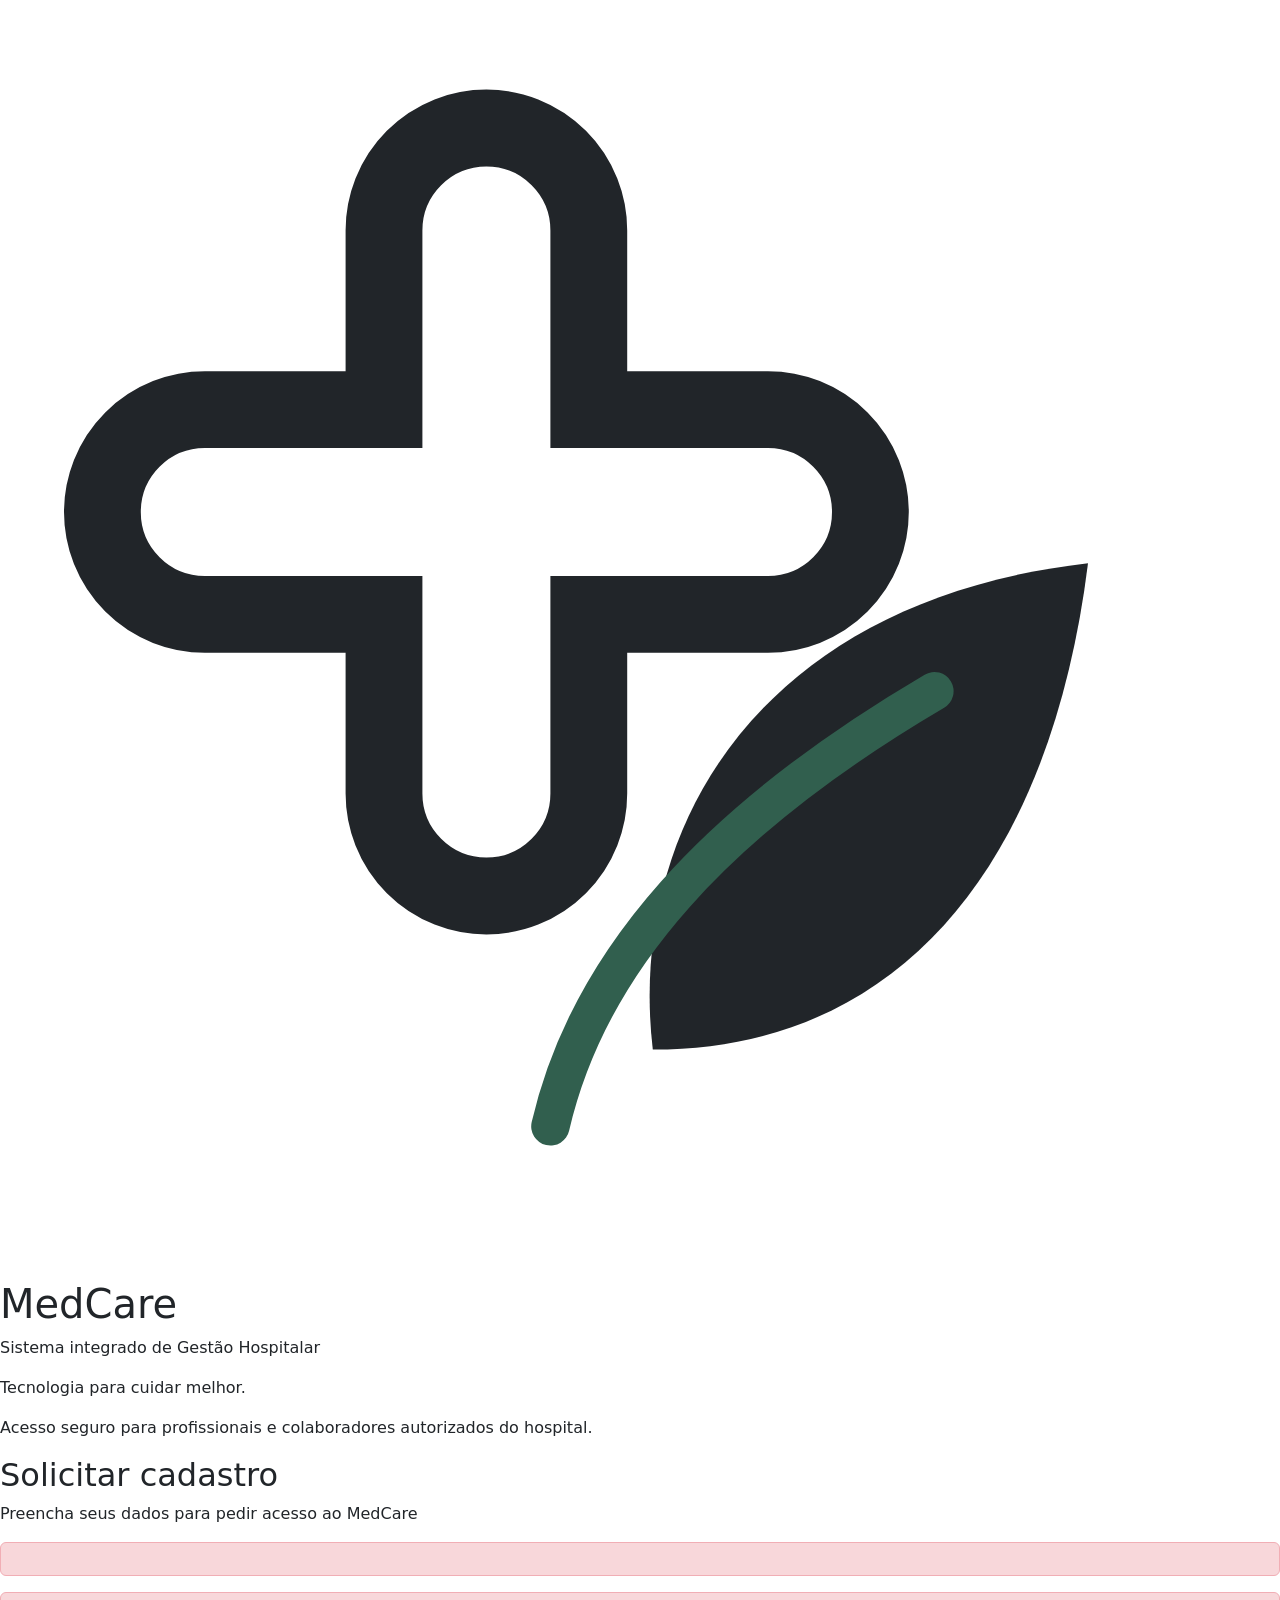
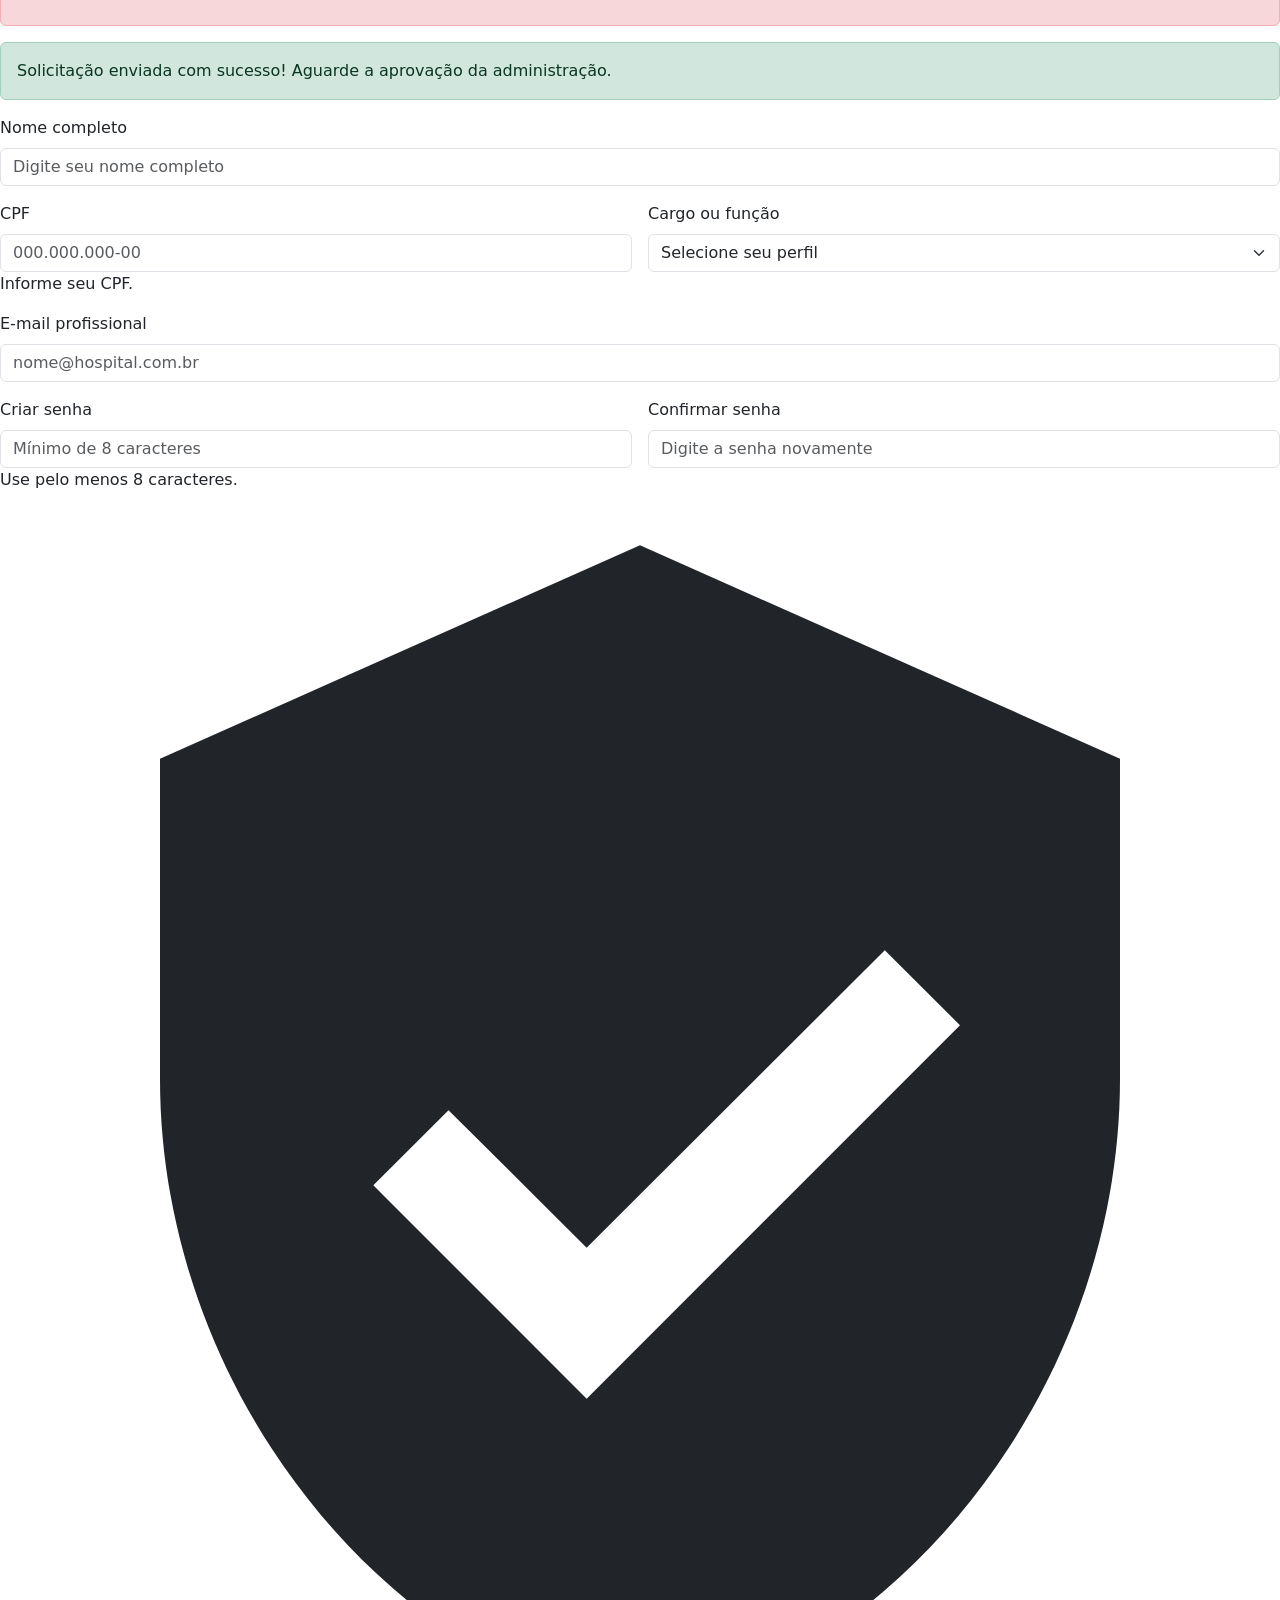
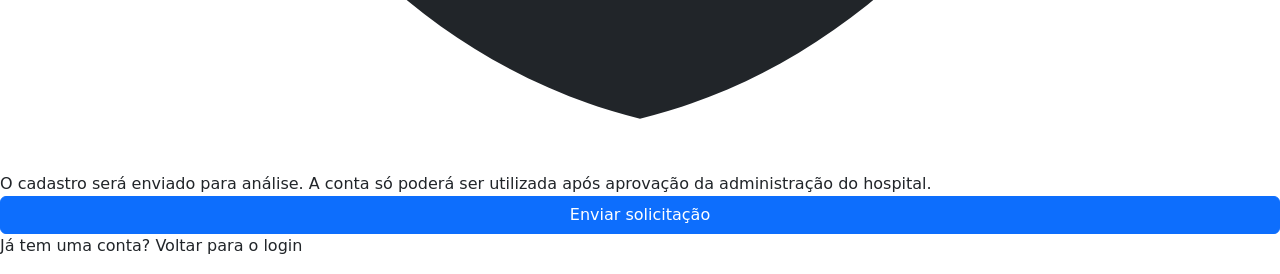
==== src/main/resources/templates/index.html @ e06dee08 "Primeiro commit - Projeto MedCare" ====
<!doctype html>
<html lang="pt-BR" xmlns:th="http://www.thymeleaf.org">

<head>
    <meta charset="utf-8">
    <meta name="viewport" content="width=device-width, initial-scale=1">
    <meta name="theme-color" content="#315f4e">

    <title>Solicitar cadastro | MedCare</title>

    <link href="https://cdn.jsdelivr.net/npm/bootstrap@5.3.3/dist/css/bootstrap.min.css"
          rel="stylesheet">

    <link rel="preconnect" href="https://fonts.googleapis.com">
    <link rel="preconnect" href="https://fonts.gstatic.com" crossorigin>

    <link href="https://fonts.googleapis.com/css2?family=DM+Sans:wght@400;500;600;700&display=swap"
          rel="stylesheet">

    <link rel="stylesheet" th:href="@{/css/cadastro.css}">
</head>

<body>

<main class="signup-shell">

    <!-- PAINEL DA MARCA -->
    <section class="brand-panel" aria-label="MedCare">

        <div class="brand-content">

            <svg class="brand-mark" viewBox="0 0 100 100"
                 fill="none" aria-hidden="true">

                <path
                        d="M38 10a8 8 0 0 1 8 8v14h14a8 8 0 0 1 0 16H46v14a8 8 0 0 1-16 0V48H16a8 8 0 0 1 0-16h14V18a8 8 0 0 1 8-8Z"
                        stroke="currentColor" stroke-width="6"/>

                <path
                        d="M51 82c-2-17 8-35 34-38-3 24-15 38-34 38Z"
                        fill="currentColor"/>

                <path
                        d="M43 88c3-13 13-24 30-34"
                        stroke="#315f4e" stroke-width="3"
                        stroke-linecap="round"/>

            </svg>

            <h1 class="brand-name">Med<span>Care</span></h1>

            <p class="brand-tagline">
                Sistema integrado de Gestão Hospitalar
            </p>

            <div class="brand-divider"></div>

            <p class="brand-motto">
                Tecnologia para cuidar melhor.
            </p>

            <p class="brand-caption">
                Acesso seguro para profissionais e colaboradores
                autorizados do hospital.
            </p>

        </div>

    </section>

    <!-- FORMULÁRIO -->
    <section class="form-panel" aria-label="Solicitação de cadastro">

        <div class="signup-card">

            <h2 class="card-heading">Solicitar cadastro</h2>

            <p class="card-subheading">
                Preencha seus dados para pedir acesso ao MedCare
            </p>

            <!-- MENSAGENS -->
            <div class="alert alert-danger result-message"
                 role="alert"
                 th:if="${erro}"
                 th:text="${erro}">
            </div>

            <div class="alert alert-danger result-message"
                 role="alert"
                 th:if="${#fields.hasErrors('usuario.*')}"
                 th:text="'Verifique os dados informados e tente novamente.'">
            </div>

            <div class="alert alert-success result-message"
                 role="alert"
                 th:if="${param.cadastroSucesso}">
                Solicitação enviada com sucesso! Aguarde a aprovação da administração.
            </div>

            <!-- FORMULÁRIO -->
            <form th:action="@{/cadastro}"
                  th:object="${usuario}"
                  method="post"
                  id="signupForm">

                <div class="row g-3">

                    <!-- NOME -->
                    <div class="col-12">

                        <label class="form-label" for="nome">
                            Nome completo
                        </label>

                        <input class="form-control"
                               id="nome"
                               type="text"
                               th:field="*{nome}"
                               placeholder="Digite seu nome completo"
                               autocomplete="name"
                               maxlength="120"
                               required>

                        <div class="text-danger small"
                             th:errors="*{nome}">
                        </div>

                    </div>

                    <!-- CPF -->
                    <div class="col-md-6">

                        <label class="form-label" for="cpf">
                            CPF
                        </label>

                        <input class="form-control"
                               id="cpf"
                               type="text"
                               th:field="*{cpf}"
                               inputmode="numeric"
                               placeholder="000.000.000-00"
                               maxlength="14"
                               autocomplete="off"
                               required>

                        <div class="field-hint">
                            Informe seu CPF.
                        </div>

                        <div class="text-danger small"
                             th:errors="*{cpf}">
                        </div>

                    </div>

                    <!-- CARGO -->
                    <div class="col-md-6">

                        <label class="form-label" for="cargo">
                            Cargo ou função
                        </label>

                        <select class="form-select"
                                id="cargo"
                                th:field="*{cargo}"
                                required>

                            <option value="">
                                Selecione seu perfil
                            </option>

                            <option value="Recepcionista">Recepcionista</option>
                            <option value="Medico">Médico</option>
                            <option value="Enfermeira">Enfermeira</option>
                            <option value="Radiologista">Radiologista</option>
                            <option value="Outro profissional">Outro profissional</option>

                        </select>

                        <div class="text-danger small"
                             th:errors="*{cargo}">
                        </div>

                    </div>

                    <!-- E-MAIL -->
                    <div class="col-12">

                        <label class="form-label" for="email">
                            E-mail profissional
                        </label>

                        <input class="form-control"
                               id="email"
                               type="email"
                               th:field="*{email}"
                               placeholder="nome@hospital.com.br"
                               autocomplete="email"
                               maxlength="160"
                               required>

                        <div class="text-danger small"
                             th:errors="*{email}">
                        </div>

                    </div>

                    <!-- SENHA -->
                    <div class="col-md-6">

                        <label class="form-label" for="senha">
                            Criar senha
                        </label>

                        <input class="form-control"
                               id="senha"
                               type="password"
                               th:field="*{senha}"
                               placeholder="Mínimo de 8 caracteres"
                               autocomplete="new-password"
                               minlength="8"
                               required>

                        <div class="field-hint">
                            Use pelo menos 8 caracteres.
                        </div>

                        <div class="text-danger small"
                             th:errors="*{senha}">
                        </div>

                    </div>

                    <!-- CONFIRMAR SENHA -->
                    <div class="col-md-6">

                        <label class="form-label" for="confirmarSenha">
                            Confirmar senha
                        </label>

                        <input class="form-control"
                               id="confirmarSenha"
                               name="confirmarSenha"
                               type="password"
                               placeholder="Digite a senha novamente"
                               autocomplete="new-password"
                               minlength="8"
                               required>

                        <div class="text-danger small"
                             th:if="${erroSenha}"
                             th:text="${erroSenha}">
                        </div>

                    </div>

                </div>

                <!-- AVISO DE SEGURANÇA -->
                <div class="access-notice">

                    <svg viewBox="0 0 24 24"
                         fill="currentColor"
                         aria-hidden="true">

                        <path
                                d="M12 1 3 5v6c0 5.55 3.84 10.74 9 12 5.16-1.26 9-6.45 9-12V5l-9-4Zm-1 16-4-4 1.41-1.41L11 14.17l5.59-5.58L18 10l-7 7Z"/>

                    </svg>

                    <span>
                        O cadastro será enviado para análise.
                        A conta só poderá ser utilizada após aprovação
                        da administração do hospital.
                    </span>

                </div>

                <!-- BOTÃO -->
                <button class="btn btn-primary btn-submit w-100"
                        type="submit"
                        id="submitButton">

                    Enviar solicitação

                </button>

            </form>

            <p class="login-prompt">
                Já tem uma conta?
                <a th:href="@{/login}">Voltar para o login</a>
            </p>

        </div>

    </section>

</main>

<!-- VALIDAÇÕES -->
<script>

    const cpfInput = document.getElementById('cpf');
    const form = document.getElementById('signupForm');

    // Máscara de CPF
    cpfInput.addEventListener('input', () => {

        const digits = cpfInput.value
            .replace(/\D/g, '')
            .slice(0, 11);

        cpfInput.value = digits
            .replace(/(\d{3})(\d)/, '$1.$2')
            .replace(/(\d{3})(\d)/, '$1.$2')
            .replace(/(\d{3})(\d{1,2})$/, '$1-$2');

    });

    // Validação matemática do CPF
    function validarCPF(cpf) {

        cpf = cpf.replace(/\D/g, '');

        if (cpf.length !== 11 || /^(\d)\1{10}$/.test(cpf)) {
            return false;
        }

        let soma = 0;

        for (let i = 0; i < 9; i++) {
            soma += Number(cpf.charAt(i)) * (10 - i);
        }

        let resto = (soma * 10) % 11;

        if (resto === 10) resto = 0;

        if (resto !== Number(cpf.charAt(9))) {
            return false;
        }

        soma = 0;

        for (let i = 0; i < 10; i++) {
            soma += Number(cpf.charAt(i)) * (11 - i);
        }

        resto = (soma * 10) % 11;

        if (resto === 10) resto = 0;

        return resto === Number(cpf.charAt(10));
    }

    // Confirmação e validação antes do envio
    form.addEventListener('submit', (event) => {

        const password = document.getElementById('senha');
        const confirm = document.getElementById('confirmarSenha');

        cpfInput.setCustomValidity('');

        if (!validarCPF(cpfInput.value)) {

            event.preventDefault();

            cpfInput.setCustomValidity('Informe um CPF válido.');
            cpfInput.reportValidity();

            return;
        }

        if (password.value !== confirm.value) {

            event.preventDefault();

            confirm.setCustomValidity('As senhas não conferem.');
            confirm.reportValidity();

            return;
        }

        // Envia o CPF somente com números
        cpfInput.value = cpfInput.value.replace(/\D/g, '');

    });

    // Limpa os erros ao editar os campos
    cpfInput.addEventListener('input', () => {
        cpfInput.setCustomValidity('');
    });

    document.getElementById('confirmarSenha')
        .addEventListener('input', (event) => {

            event.currentTarget.setCustomValidity('');

        });

</script>

</body>
</html>
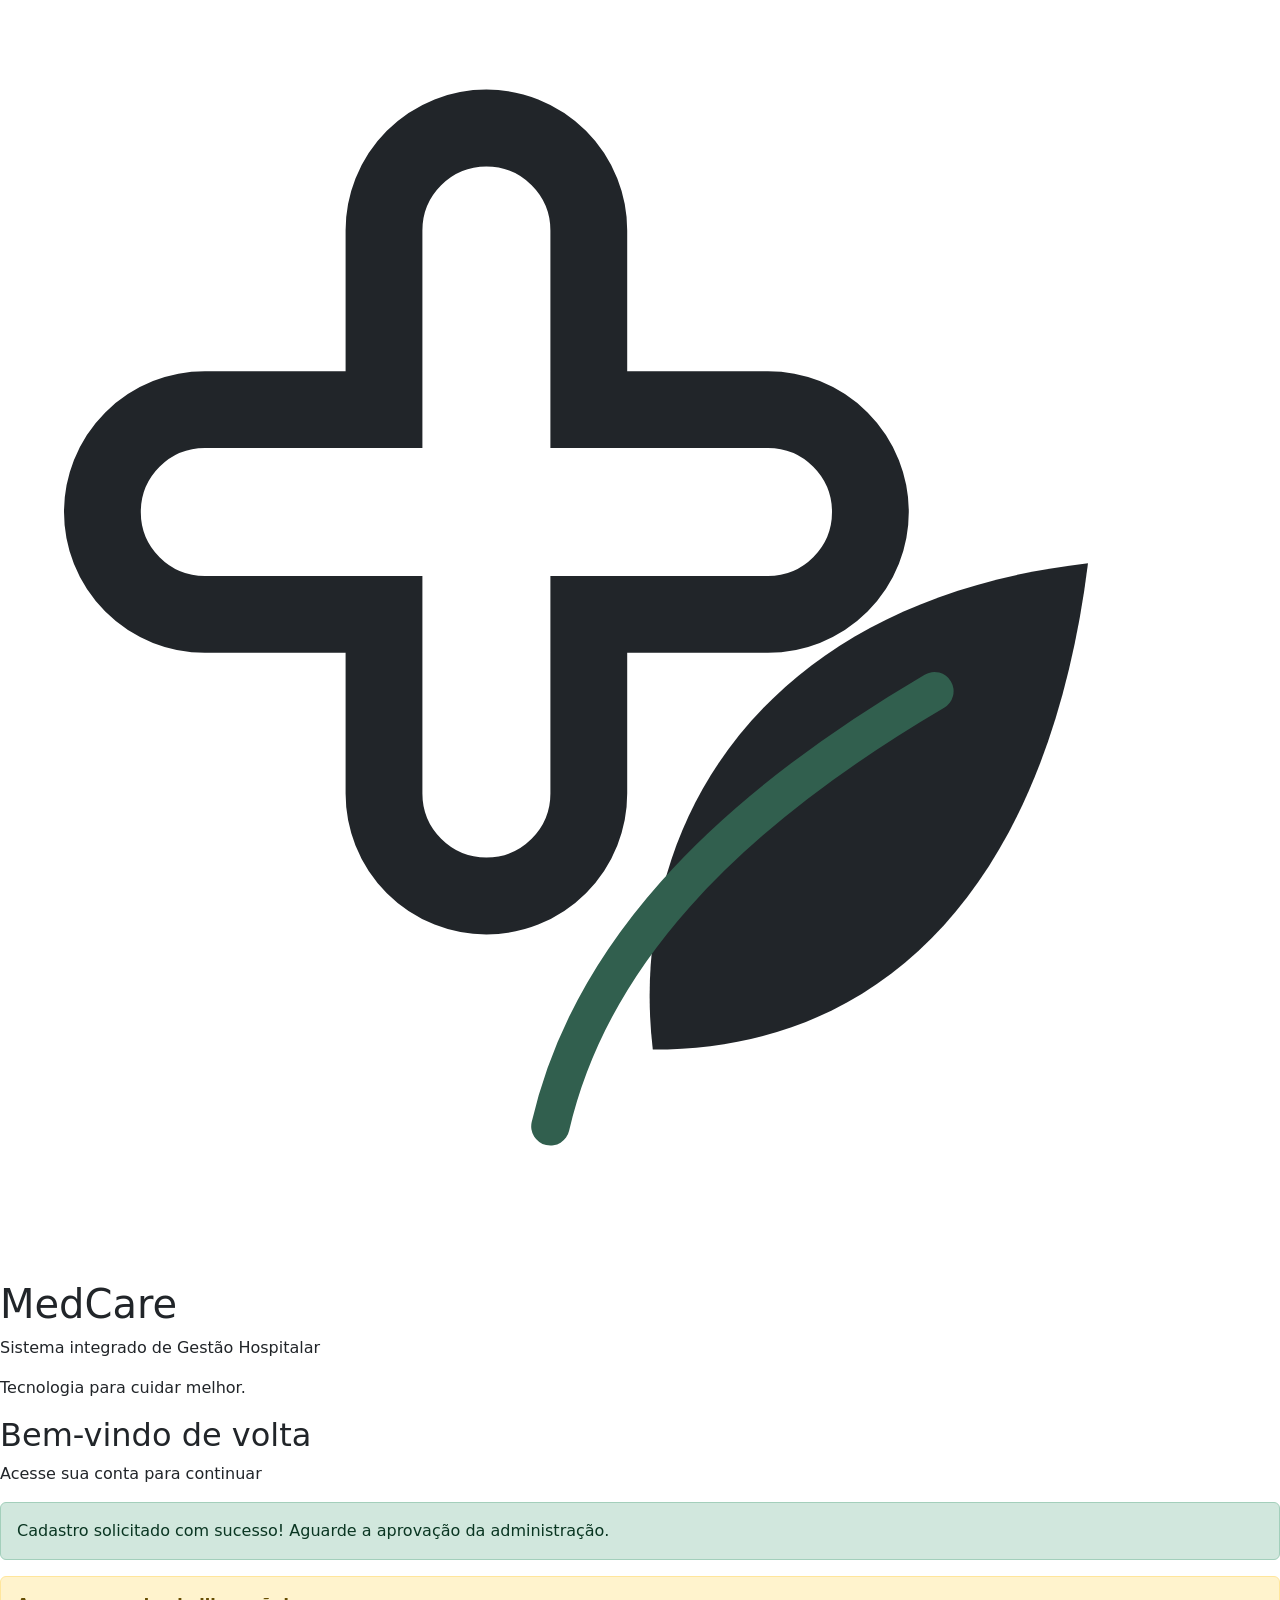
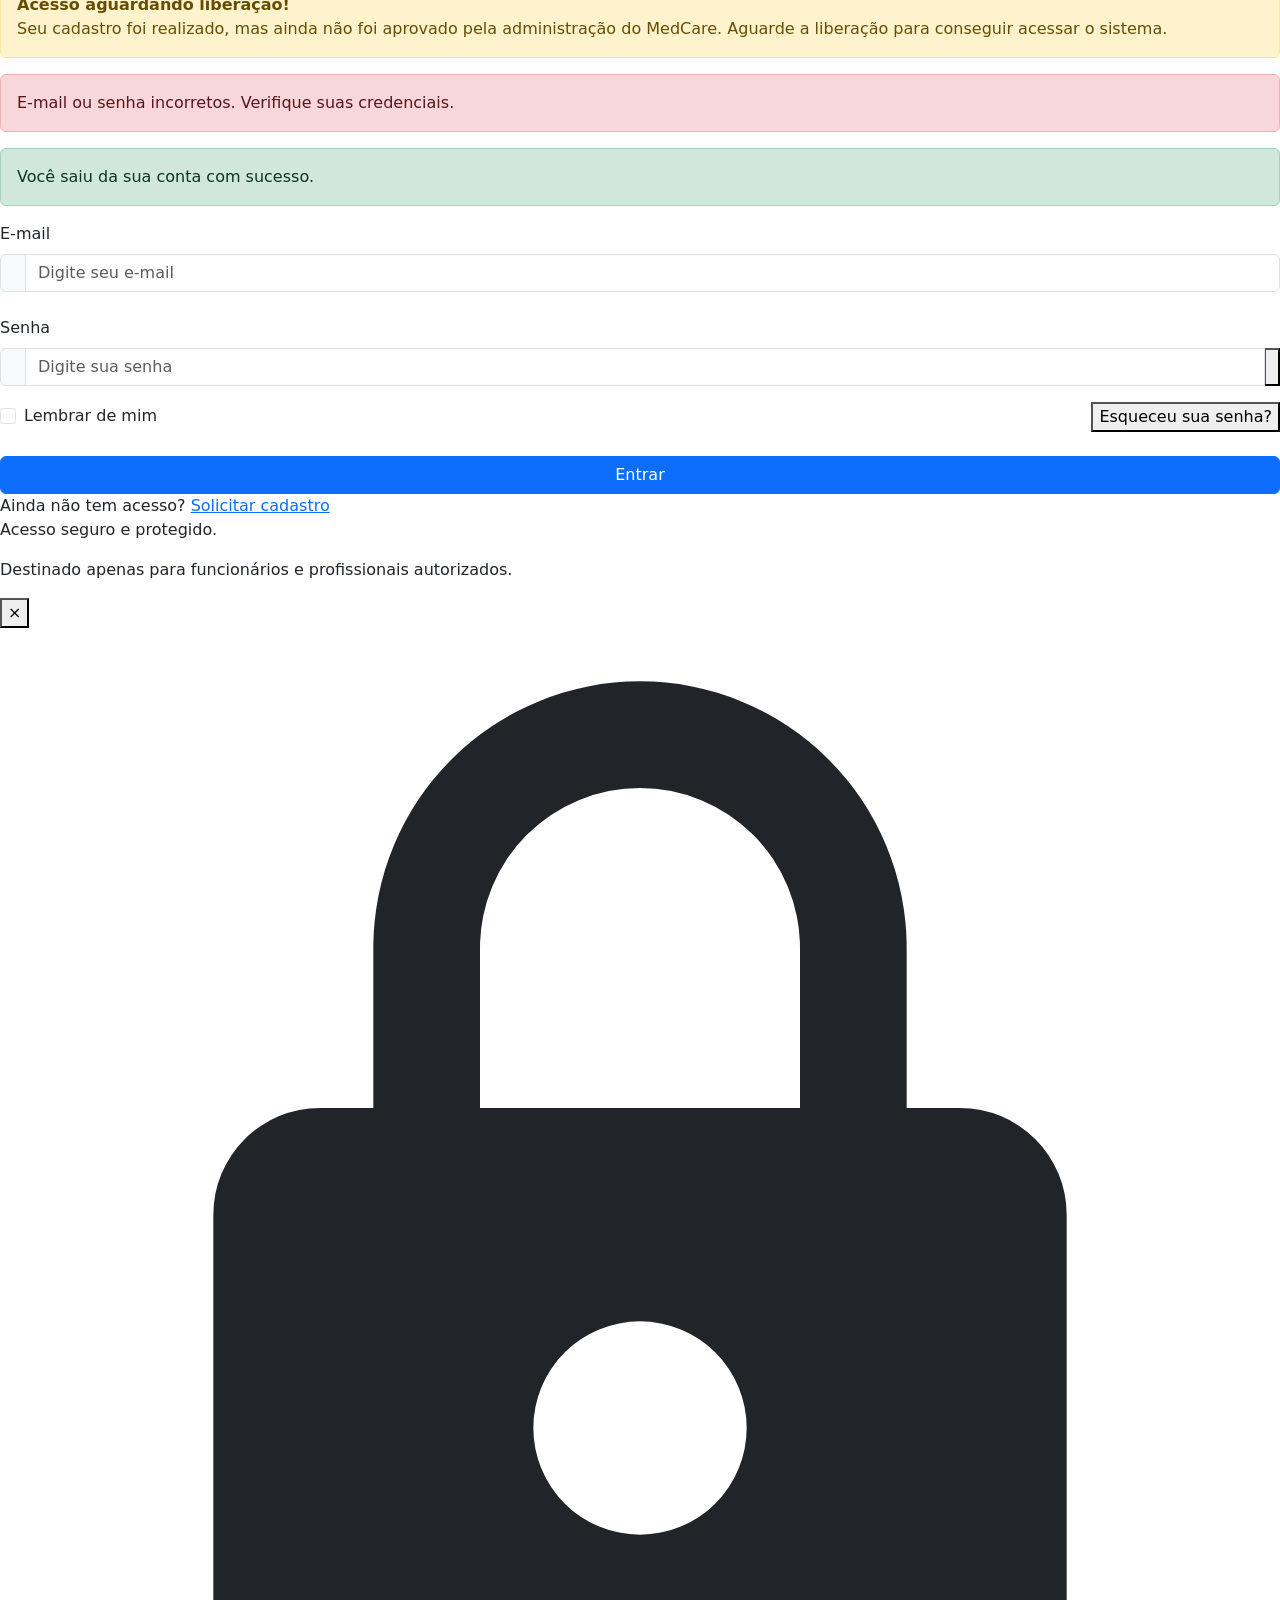
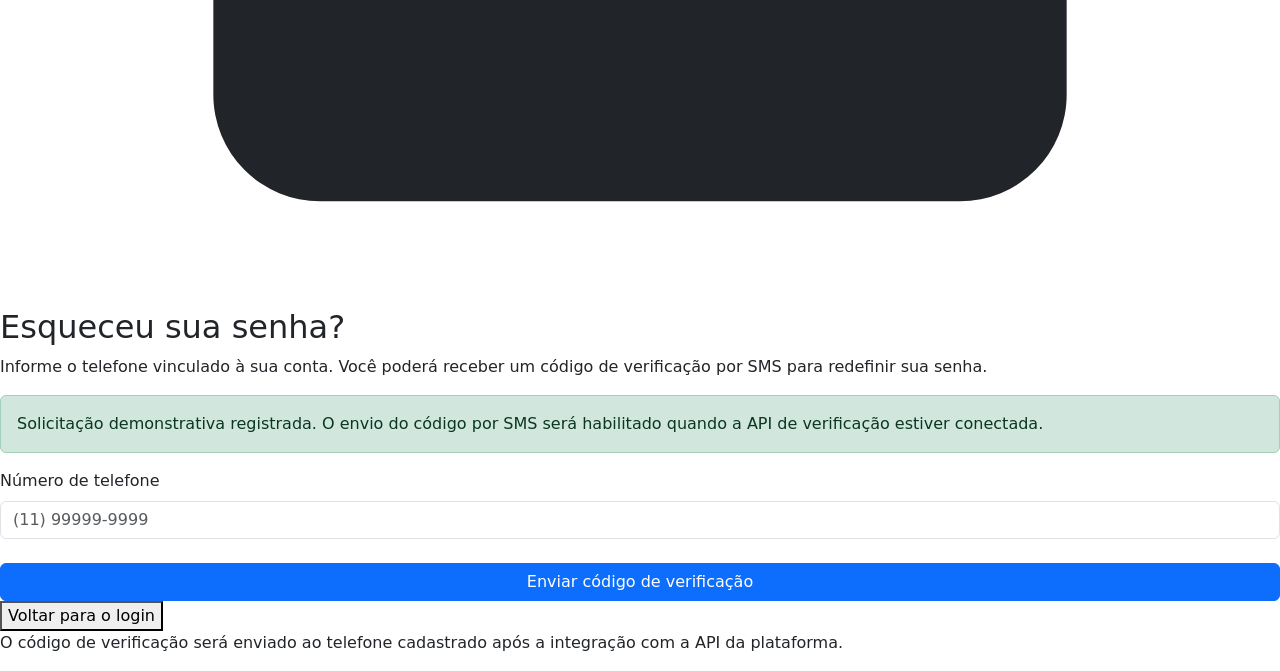
==== commit 746a1f5b: "Atualiza funcionalidades do MedCare" ====
--- a/src/main/resources/templates/index.html
+++ b/src/main/resources/templates/index.html
@@ -7,402 +7,412 @@
     <meta name="viewport" content="width=device-width, initial-scale=1">
     <meta name="theme-color" content="#315f4e">
 
-    <title>Solicitar cadastro | MedCare</title>
-
-    <link href="https://cdn.jsdelivr.net/npm/bootstrap@5.3.3/dist/css/bootstrap.min.css"
-          rel="stylesheet">
+    <title>Entrar | MedCare</title>
+
+    <link href="https://cdn.jsdelivr.net/npm/bootstrap@5.3.3/dist/css/bootstrap.min.css" rel="stylesheet">
 
     <link rel="preconnect" href="https://fonts.googleapis.com">
     <link rel="preconnect" href="https://fonts.gstatic.com" crossorigin>
-
-    <link href="https://fonts.googleapis.com/css2?family=DM+Sans:wght@400;500;600;700&display=swap"
-          rel="stylesheet">
-
-    <link rel="stylesheet" th:href="@{/css/cadastro.css}">
+    <link href="https://fonts.googleapis.com/css2?family=DM+Sans:wght@400;500;600;700&display=swap" rel="stylesheet">
+
+    <link rel="stylesheet" th:href="@{/css/style.css}">
 </head>
 
 <body>
 
-<main class="signup-shell">
-
-    <!-- PAINEL DA MARCA -->
+<main class="login-shell">
+
     <section class="brand-panel" aria-label="MedCare">
 
         <div class="brand-content">
 
-            <svg class="brand-mark" viewBox="0 0 100 100"
-                 fill="none" aria-hidden="true">
-
+            <svg class="brand-mark" viewBox="0 0 100 100" fill="none" aria-hidden="true">
                 <path
                         d="M38 10a8 8 0 0 1 8 8v14h14a8 8 0 0 1 0 16H46v14a8 8 0 0 1-16 0V48H16a8 8 0 0 1 0-16h14V18a8 8 0 0 1 8-8Z"
-                        stroke="currentColor" stroke-width="6"/>
-
-                <path
-                        d="M51 82c-2-17 8-35 34-38-3 24-15 38-34 38Z"
-                        fill="currentColor"/>
-
-                <path
-                        d="M43 88c3-13 13-24 30-34"
-                        stroke="#315f4e" stroke-width="3"
-                        stroke-linecap="round"/>
-
+                        stroke="currentColor" stroke-width="6" />
+                <path d="M51 82c-2-17 8-35 34-38-3 24-15 38-34 38Z" fill="currentColor" />
+                <path d="M43 88c3-13 13-24 30-34" stroke="#315f4e" stroke-width="3" stroke-linecap="round" />
             </svg>
 
             <h1 class="brand-name">Med<span>Care</span></h1>
 
-            <p class="brand-tagline">
-                Sistema integrado de Gestão Hospitalar
+            <p class="brand-tagline">Sistema integrado de Gestão Hospitalar</p>
+
+            <div class="brand-divider"></div>
+
+            <p class="brand-motto">Tecnologia para cuidar melhor.</p>
+
+        </div>
+
+    </section>
+
+    <section class="form-panel" aria-label="Acesso à conta">
+
+        <div class="login-card">
+
+            <h2 class="card-heading">Bem-vindo de volta</h2>
+
+            <p class="card-subheading">Acesse sua conta para continuar</p>
+            <div class="alert alert-success"
+                 th:if="${param.cadastroSucesso}">
+                Cadastro solicitado com sucesso!
+                Aguarde a aprovação da administração.
+            </div>
+
+
+            <div class="alert alert-warning alert-login"
+                 role="alert"
+                 th:if="${aguardandoAprovacao}">
+
+                <strong>Acesso aguardando liberação!</strong>
+                <br>
+                Seu cadastro foi realizado, mas ainda não foi aprovado
+                pela administração do MedCare. Aguarde a liberação
+                para conseguir acessar o sistema.
+
+            </div>
+
+            <!-- Mensagem de erro de autenticação -->
+            <div class="alert alert-danger alert-login"
+                 role="alert"
+                 th:if="${param.error}">
+                E-mail ou senha incorretos. Verifique suas credenciais.
+            </div>
+
+            <!-- Mensagem de logout -->
+            <div class="alert alert-success alert-login"
+                 role="alert"
+                 th:if="${param.logout}">
+                Você saiu da sua conta com sucesso.
+            </div>
+
+            <!-- Formulário integrado ao Spring Security -->
+            <form th:action="@{/login}" method="post">
+
+                <div class="mb-4">
+
+                    <label for="email" class="form-label">E-mail</label>
+
+                    <div class="input-group">
+
+              <span class="input-group-text" aria-hidden="true">
+                <svg class="input-icon" viewBox="0 0 24 24">
+                  <path d="M12 12a4 4 0 1 0 0-8 4 4 0 0 0 0 8Zm0 2c-4.42 0-8 2.24-8 5v1h16v-1c0-2.76-3.58-5-8-5Z" />
+                </svg>
+              </span>
+
+                        <input
+                                id="email"
+                                name="email"
+                                class="form-control"
+                                type="email"
+                                placeholder="Digite seu e-mail"
+                                autocomplete="username"
+                                required>
+
+                    </div>
+
+                </div>
+
+                <div class="mb-3">
+
+                    <label for="senha" class="form-label">Senha</label>
+
+                    <div class="input-group password-group">
+
+              <span class="input-group-text" aria-hidden="true">
+                <svg class="input-icon" viewBox="0 0 24 24">
+                  <path
+                          d="M18 8h-1V6a5 5 0 0 0-10 0v2H6a2 2 0 0 0-2 2v10a2 2 0 0 0 2 2h12a2 2 0 0 0 2-2V10a2 2 0 0 0-2-2ZM9 6a3 3 0 0 1 6 0v2H9V6Zm3 12a2 2 0 1 1 0-4 2 2 0 0 1 0 4Z" />
+                </svg>
+              </span>
+
+                        <input
+                                id="senha"
+                                name="senha"
+                                class="form-control"
+                                type="password"
+                                placeholder="Digite sua senha"
+                                autocomplete="current-password"
+                                required>
+
+                        <button
+                                class="password-toggle"
+                                type="button"
+                                id="togglePassword"
+                                aria-label="Mostrar senha"
+                                title="Mostrar senha">
+
+                            <svg class="input-icon" viewBox="0 0 24 24">
+                                <path id="eyeIcon"
+                                      d="M12 5c-5 0-9.27 3.11-11 7 1.73 3.89 6 7 11 7s9.27-3.11 11-7c-1.73-3.89-6-7-11-7Zm0 11a4 4 0 1 1 0-8 4 4 0 0 1 0 8Zm0-2a2 2 0 1 0 0-4 2 2 0 0 0 0 4Z" />
+                            </svg>
+
+                        </button>
+
+                    </div>
+
+                </div>
+
+                <div class="d-flex align-items-center justify-content-between mb-4">
+
+                    <div class="form-check">
+
+                        <input
+                                class="form-check-input"
+                                type="checkbox"
+                                id="lembrar"
+                                name="lembrar">
+
+                        <label class="form-check-label" for="lembrar">
+                            Lembrar de mim
+                        </label>
+
+                    </div>
+
+                    <button
+                            type="button"
+                            class="forgot-link"
+                            id="openRecovery">
+                        Esqueceu sua senha?
+                    </button>
+
+                </div>
+
+                <button class="btn btn-primary btn-login w-100" type="submit">
+                    Entrar
+                </button>
+
+                <div class="register-prompt">
+                    Ainda não tem acesso?
+                    <a class="register-link" th:href="@{/cadastro}">
+                        Solicitar cadastro
+                    </a>
+                </div>
+
+            </form>
+
+            <div class="security-note">
+
+                <p>Acesso seguro e protegido.</p>
+
+                <p>Destinado apenas para funcionários e profissionais autorizados.</p>
+
+            </div>
+
+        </div>
+
+    </section>
+
+</main>
+
+<!-- MODAL DE RECUPERAÇÃO DE SENHA -->
+<div class="recovery-overlay" id="recoveryModal" aria-hidden="true">
+
+    <section class="recovery-card"
+             role="dialog"
+             aria-modal="true"
+             aria-labelledby="recoveryTitle">
+
+        <button type="button"
+                class="recovery-close"
+                id="closeRecovery"
+                aria-label="Fechar">
+            &times;
+        </button>
+
+        <div class="recovery-icon">
+            <svg viewBox="0 0 24 24" fill="currentColor">
+                <path d="M12 1a5 5 0 0 0-5 5v3H6a2 2 0 0 0-2 2v9a2 2 0 0 0 2 2h12a2 2 0 0 0 2-2v-9a2 2 0 0 0-2-2h-1V6a5 5 0 0 0-5-5Zm-3 8V6a3 3 0 1 1 6 0v3H9Zm3 8a2 2 0 1 1 0-4 2 2 0 0 1 0 4Z"/>
+            </svg>
+        </div>
+
+        <h2 id="recoveryTitle" class="recovery-heading">
+            Esqueceu sua senha?
+        </h2>
+
+        <p class="recovery-description">
+            Informe o telefone vinculado à sua conta.
+            Você poderá receber um código de verificação
+            por SMS para redefinir sua senha.
+        </p>
+
+        <div class="alert alert-success recovery-result"
+             id="resultMessage"
+             role="status"
+             aria-live="polite">
+            Solicitação demonstrativa registrada.
+            O envio do código por SMS será habilitado
+            quando a API de verificação estiver conectada.
+        </div>
+
+        <form id="recoveryForm">
+
+            <div class="mb-4">
+                <label for="telefone" class="form-label">
+                    Número de telefone
+                </label>
+
+                <input
+                        class="form-control"
+                        id="telefone"
+                        name="telefone"
+                        type="tel"
+                        inputmode="numeric"
+                        placeholder="(11) 99999-9999"
+                        autocomplete="tel"
+                        maxlength="15"
+                        required>
+            </div>
+
+            <button class="btn btn-primary recovery-submit w-100"
+                    type="submit">
+                Enviar código de verificação
+            </button>
+
+        </form>
+
+        <button type="button"
+                class="recovery-cancel"
+                id="cancelRecovery">
+            Voltar para o login
+        </button>
+
+        <div class="recovery-security">
+            <p>
+                O código de verificação será enviado ao telefone
+                cadastrado após a integração com a API da plataforma.
             </p>
-
-            <div class="brand-divider"></div>
-
-            <p class="brand-motto">
-                Tecnologia para cuidar melhor.
-            </p>
-
-            <p class="brand-caption">
-                Acesso seguro para profissionais e colaboradores
-                autorizados do hospital.
-            </p>
-
         </div>
 
     </section>
-
-    <!-- FORMULÁRIO -->
-    <section class="form-panel" aria-label="Solicitação de cadastro">
-
-        <div class="signup-card">
-
-            <h2 class="card-heading">Solicitar cadastro</h2>
-
-            <p class="card-subheading">
-                Preencha seus dados para pedir acesso ao MedCare
-            </p>
-
-            <!-- MENSAGENS -->
-            <div class="alert alert-danger result-message"
-                 role="alert"
-                 th:if="${erro}"
-                 th:text="${erro}">
-            </div>
-
-            <div class="alert alert-danger result-message"
-                 role="alert"
-                 th:if="${#fields.hasErrors('usuario.*')}"
-                 th:text="'Verifique os dados informados e tente novamente.'">
-            </div>
-
-            <div class="alert alert-success result-message"
-                 role="alert"
-                 th:if="${param.cadastroSucesso}">
-                Solicitação enviada com sucesso! Aguarde a aprovação da administração.
-            </div>
-
-            <!-- FORMULÁRIO -->
-            <form th:action="@{/cadastro}"
-                  th:object="${usuario}"
-                  method="post"
-                  id="signupForm">
-
-                <div class="row g-3">
-
-                    <!-- NOME -->
-                    <div class="col-12">
-
-                        <label class="form-label" for="nome">
-                            Nome completo
-                        </label>
-
-                        <input class="form-control"
-                               id="nome"
-                               type="text"
-                               th:field="*{nome}"
-                               placeholder="Digite seu nome completo"
-                               autocomplete="name"
-                               maxlength="120"
-                               required>
-
-                        <div class="text-danger small"
-                             th:errors="*{nome}">
-                        </div>
-
-                    </div>
-
-                    <!-- CPF -->
-                    <div class="col-md-6">
-
-                        <label class="form-label" for="cpf">
-                            CPF
-                        </label>
-
-                        <input class="form-control"
-                               id="cpf"
-                               type="text"
-                               th:field="*{cpf}"
-                               inputmode="numeric"
-                               placeholder="000.000.000-00"
-                               maxlength="14"
-                               autocomplete="off"
-                               required>
-
-                        <div class="field-hint">
-                            Informe seu CPF.
-                        </div>
-
-                        <div class="text-danger small"
-                             th:errors="*{cpf}">
-                        </div>
-
-                    </div>
-
-                    <!-- CARGO -->
-                    <div class="col-md-6">
-
-                        <label class="form-label" for="cargo">
-                            Cargo ou função
-                        </label>
-
-                        <select class="form-select"
-                                id="cargo"
-                                th:field="*{cargo}"
-                                required>
-
-                            <option value="">
-                                Selecione seu perfil
-                            </option>
-
-                            <option value="Recepcionista">Recepcionista</option>
-                            <option value="Medico">Médico</option>
-                            <option value="Enfermeira">Enfermeira</option>
-                            <option value="Radiologista">Radiologista</option>
-                            <option value="Outro profissional">Outro profissional</option>
-
-                        </select>
-
-                        <div class="text-danger small"
-                             th:errors="*{cargo}">
-                        </div>
-
-                    </div>
-
-                    <!-- E-MAIL -->
-                    <div class="col-12">
-
-                        <label class="form-label" for="email">
-                            E-mail profissional
-                        </label>
-
-                        <input class="form-control"
-                               id="email"
-                               type="email"
-                               th:field="*{email}"
-                               placeholder="nome@hospital.com.br"
-                               autocomplete="email"
-                               maxlength="160"
-                               required>
-
-                        <div class="text-danger small"
-                             th:errors="*{email}">
-                        </div>
-
-                    </div>
-
-                    <!-- SENHA -->
-                    <div class="col-md-6">
-
-                        <label class="form-label" for="senha">
-                            Criar senha
-                        </label>
-
-                        <input class="form-control"
-                               id="senha"
-                               type="password"
-                               th:field="*{senha}"
-                               placeholder="Mínimo de 8 caracteres"
-                               autocomplete="new-password"
-                               minlength="8"
-                               required>
-
-                        <div class="field-hint">
-                            Use pelo menos 8 caracteres.
-                        </div>
-
-                        <div class="text-danger small"
-                             th:errors="*{senha}">
-                        </div>
-
-                    </div>
-
-                    <!-- CONFIRMAR SENHA -->
-                    <div class="col-md-6">
-
-                        <label class="form-label" for="confirmarSenha">
-                            Confirmar senha
-                        </label>
-
-                        <input class="form-control"
-                               id="confirmarSenha"
-                               name="confirmarSenha"
-                               type="password"
-                               placeholder="Digite a senha novamente"
-                               autocomplete="new-password"
-                               minlength="8"
-                               required>
-
-                        <div class="text-danger small"
-                             th:if="${erroSenha}"
-                             th:text="${erroSenha}">
-                        </div>
-
-                    </div>
-
-                </div>
-
-                <!-- AVISO DE SEGURANÇA -->
-                <div class="access-notice">
-
-                    <svg viewBox="0 0 24 24"
-                         fill="currentColor"
-                         aria-hidden="true">
-
-                        <path
-                                d="M12 1 3 5v6c0 5.55 3.84 10.74 9 12 5.16-1.26 9-6.45 9-12V5l-9-4Zm-1 16-4-4 1.41-1.41L11 14.17l5.59-5.58L18 10l-7 7Z"/>
-
-                    </svg>
-
-                    <span>
-                        O cadastro será enviado para análise.
-                        A conta só poderá ser utilizada após aprovação
-                        da administração do hospital.
-                    </span>
-
-                </div>
-
-                <!-- BOTÃO -->
-                <button class="btn btn-primary btn-submit w-100"
-                        type="submit"
-                        id="submitButton">
-
-                    Enviar solicitação
-
-                </button>
-
-            </form>
-
-            <p class="login-prompt">
-                Já tem uma conta?
-                <a th:href="@{/login}">Voltar para o login</a>
-            </p>
-
-        </div>
-
-    </section>
-
-</main>
-
-<!-- VALIDAÇÕES -->
+</div>
+<!-- FIM DO MODAL -->
+
+
 <script>
-
-    const cpfInput = document.getElementById('cpf');
-    const form = document.getElementById('signupForm');
-
-    // Máscara de CPF
-    cpfInput.addEventListener('input', () => {
-
-        const digits = cpfInput.value
+    const password = document.getElementById('senha');
+    const toggle = document.getElementById('togglePassword');
+
+    toggle.addEventListener('click', () => {
+
+        const showing = password.type === 'password';
+
+        password.type = showing ? 'text' : 'password';
+
+        toggle.setAttribute(
+            'aria-label',
+            showing ? 'Ocultar senha' : 'Mostrar senha'
+        );
+
+        toggle.title = showing ? 'Ocultar senha' : 'Mostrar senha';
+
+    });
+
+
+    // =====================================
+    // MODAL DE RECUPERAÇÃO DE SENHA
+    // =====================================
+
+    const recoveryModal = document.getElementById('recoveryModal');
+    const openRecovery = document.getElementById('openRecovery');
+    const closeRecovery = document.getElementById('closeRecovery');
+    const cancelRecovery = document.getElementById('cancelRecovery');
+
+    const recoveryForm = document.getElementById('recoveryForm');
+    const phoneInput = document.getElementById('telefone');
+    const resultMessage = document.getElementById('resultMessage');
+
+    function openRecoveryModal() {
+        recoveryModal.classList.add('active');
+        recoveryModal.setAttribute('aria-hidden', 'false');
+
+        document.body.classList.add('recovery-open');
+
+        setTimeout(() => {
+            phoneInput.focus();
+        }, 100);
+    }
+
+    function closeRecoveryModal() {
+        recoveryModal.classList.remove('active');
+        recoveryModal.setAttribute('aria-hidden', 'true');
+
+        document.body.classList.remove('recovery-open');
+
+        openRecovery.focus();
+    }
+
+    openRecovery.addEventListener('click', openRecoveryModal);
+
+    closeRecovery.addEventListener('click', closeRecoveryModal);
+
+    cancelRecovery.addEventListener('click', closeRecoveryModal);
+
+    // Fechar clicando fora do modal
+    recoveryModal.addEventListener('click', (event) => {
+        if (event.target === recoveryModal) {
+            closeRecoveryModal();
+        }
+    });
+
+    // Fechar pressionando ESC
+    document.addEventListener('keydown', (event) => {
+        if (
+            event.key === 'Escape' &&
+            recoveryModal.classList.contains('active')
+        ) {
+            closeRecoveryModal();
+        }
+    });
+
+    // Máscara de telefone
+    phoneInput.addEventListener('input', () => {
+
+        const digits = phoneInput.value
             .replace(/\D/g, '')
             .slice(0, 11);
 
-        cpfInput.value = digits
-            .replace(/(\d{3})(\d)/, '$1.$2')
-            .replace(/(\d{3})(\d)/, '$1.$2')
-            .replace(/(\d{3})(\d{1,2})$/, '$1-$2');
+        if (digits.length <= 2) {
+            phoneInput.value = digits.length
+                ? `(${digits}`
+                : '';
+
+        } else if (digits.length <= 7) {
+            phoneInput.value =
+                `(${digits.slice(0, 2)}) ${digits.slice(2)}`;
+
+        } else if (digits.length <= 10) {
+            phoneInput.value =
+                `(${digits.slice(0, 2)}) ${digits.slice(2, 6)}-${digits.slice(6)}`;
+
+        } else {
+            phoneInput.value =
+                `(${digits.slice(0, 2)}) ${digits.slice(2, 7)}-${digits.slice(7)}`;
+        }
 
     });
 
-    // Validação matemática do CPF
-    function validarCPF(cpf) {
-
-        cpf = cpf.replace(/\D/g, '');
-
-        if (cpf.length !== 11 || /^(\d)\1{10}$/.test(cpf)) {
-            return false;
-        }
-
-        let soma = 0;
-
-        for (let i = 0; i < 9; i++) {
-            soma += Number(cpf.charAt(i)) * (10 - i);
-        }
-
-        let resto = (soma * 10) % 11;
-
-        if (resto === 10) resto = 0;
-
-        if (resto !== Number(cpf.charAt(9))) {
-            return false;
-        }
-
-        soma = 0;
-
-        for (let i = 0; i < 10; i++) {
-            soma += Number(cpf.charAt(i)) * (11 - i);
-        }
-
-        resto = (soma * 10) % 11;
-
-        if (resto === 10) resto = 0;
-
-        return resto === Number(cpf.charAt(10));
-    }
-
-    // Confirmação e validação antes do envio
-    form.addEventListener('submit', (event) => {
-
-        const password = document.getElementById('senha');
-        const confirm = document.getElementById('confirmarSenha');
-
-        cpfInput.setCustomValidity('');
-
-        if (!validarCPF(cpfInput.value)) {
-
-            event.preventDefault();
-
-            cpfInput.setCustomValidity('Informe um CPF válido.');
-            cpfInput.reportValidity();
-
+    // Envio demonstrativo
+    recoveryForm.addEventListener('submit', (event) => {
+
+        event.preventDefault();
+
+        if (!recoveryForm.checkValidity()) {
+            recoveryForm.reportValidity();
             return;
         }
 
-        if (password.value !== confirm.value) {
-
-            event.preventDefault();
-
-            confirm.setCustomValidity('As senhas não conferem.');
-            confirm.reportValidity();
-
-            return;
-        }
-
-        // Envia o CPF somente com números
-        cpfInput.value = cpfInput.value.replace(/\D/g, '');
+        resultMessage.classList.add('show');
+
+        resultMessage.scrollIntoView({
+            behavior: 'smooth',
+            block: 'nearest'
+        });
 
     });
 
-    // Limpa os erros ao editar os campos
-    cpfInput.addEventListener('input', () => {
-        cpfInput.setCustomValidity('');
-    });
-
-    document.getElementById('confirmarSenha')
-        .addEventListener('input', (event) => {
-
-            event.currentTarget.setCustomValidity('');
-
-        });
-
 </script>
 
 </body>
-</html>
+</html>
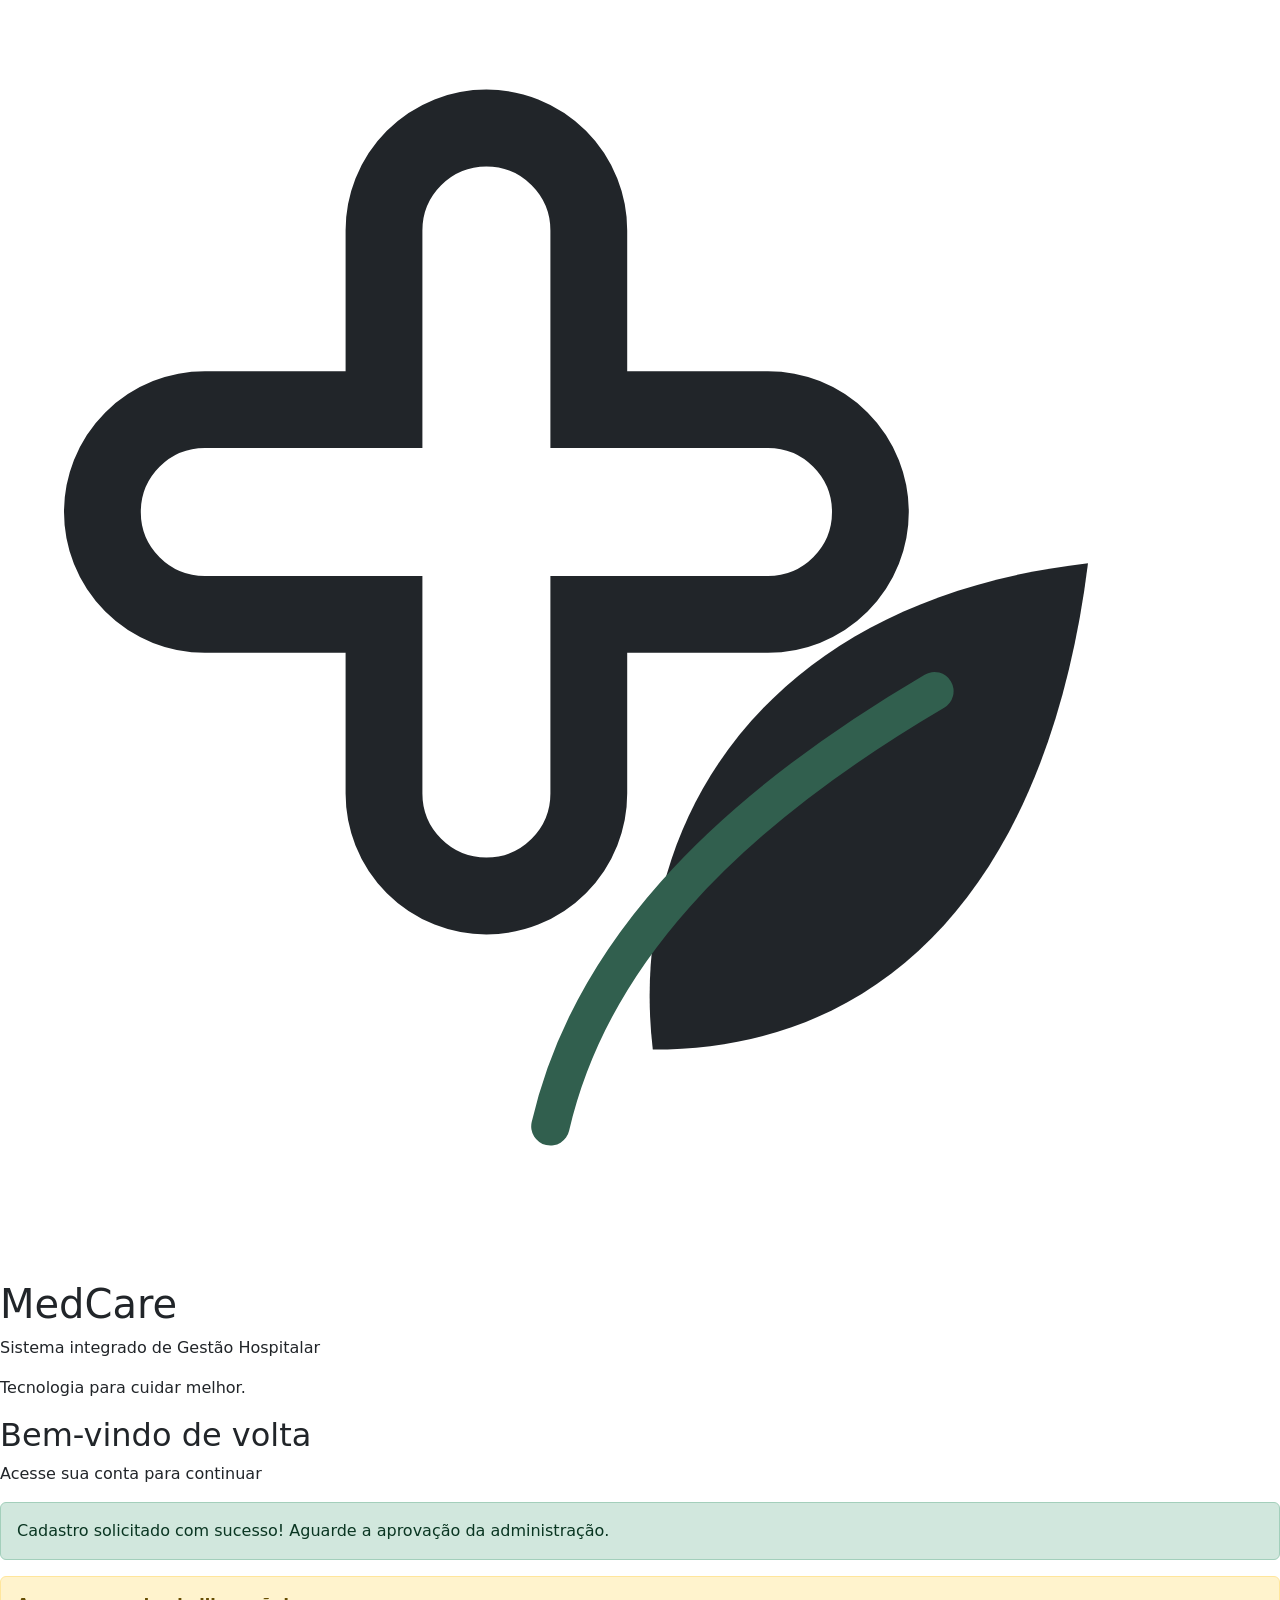
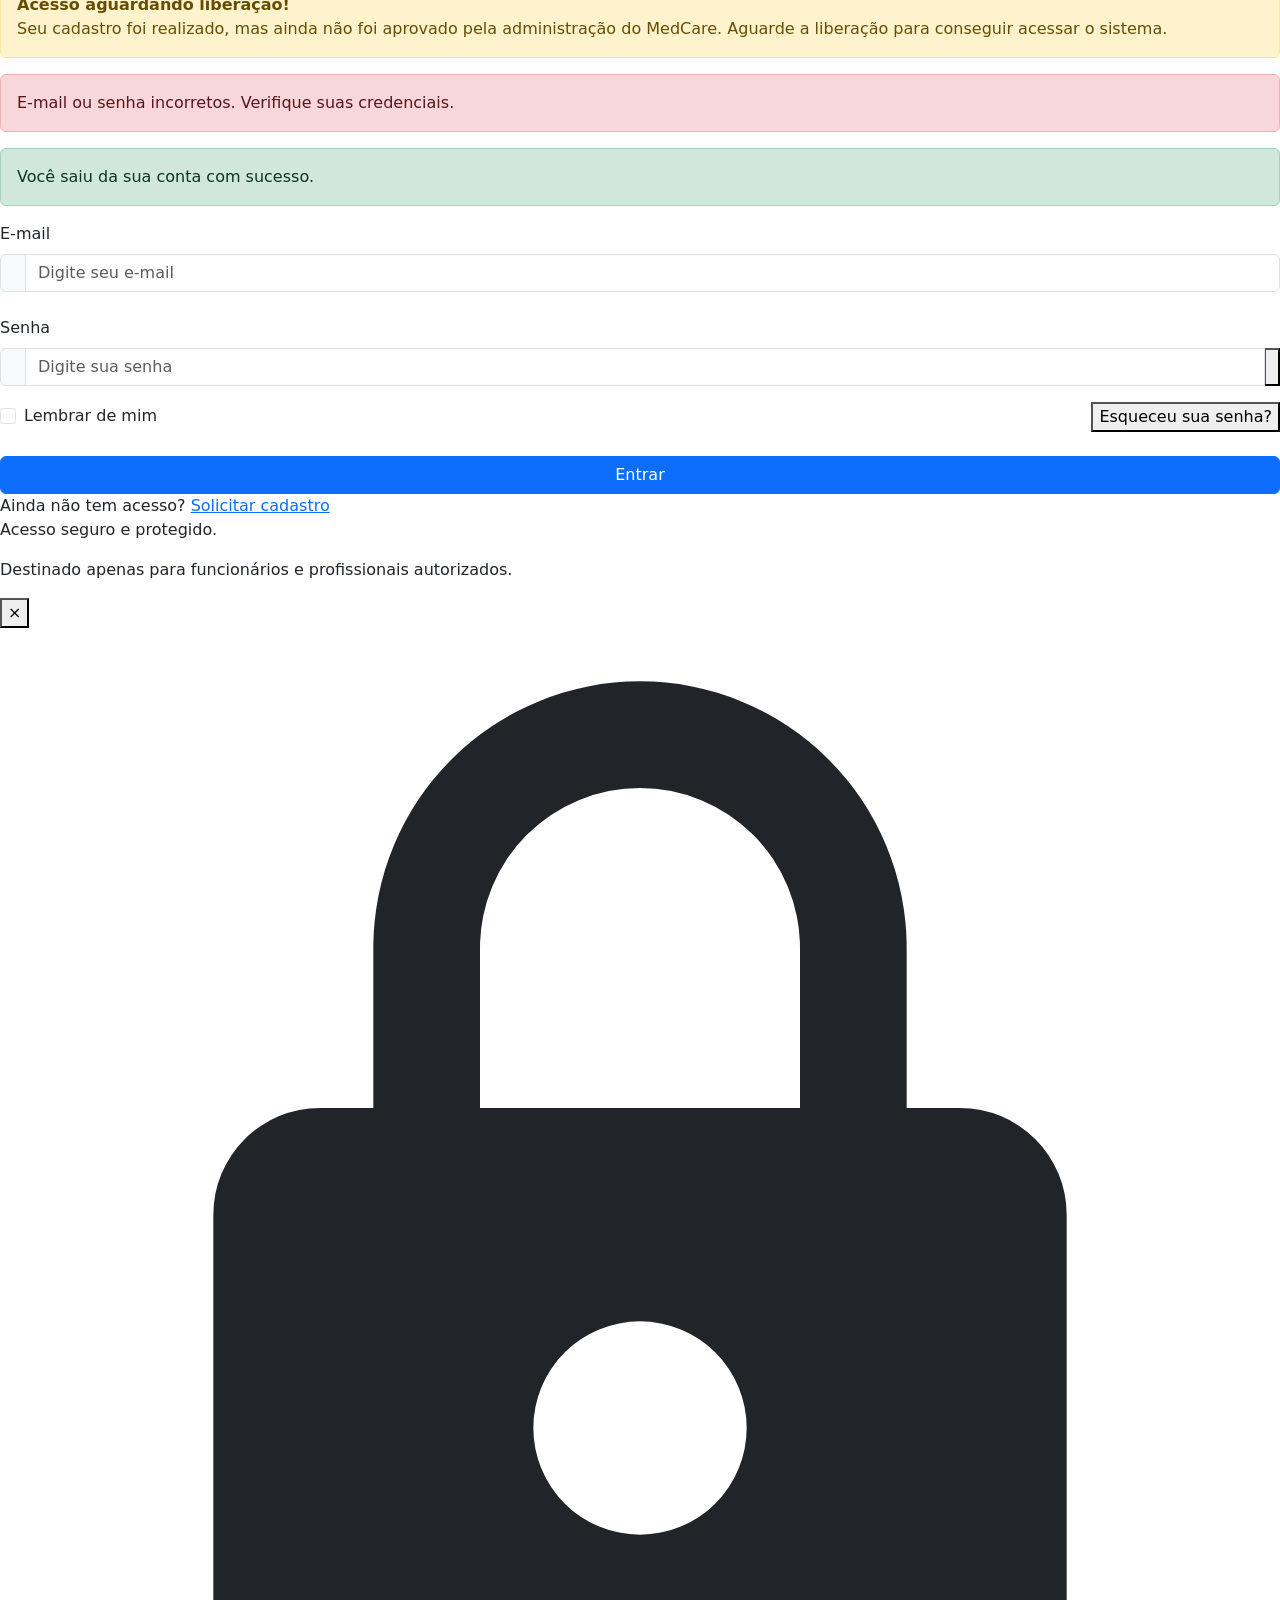
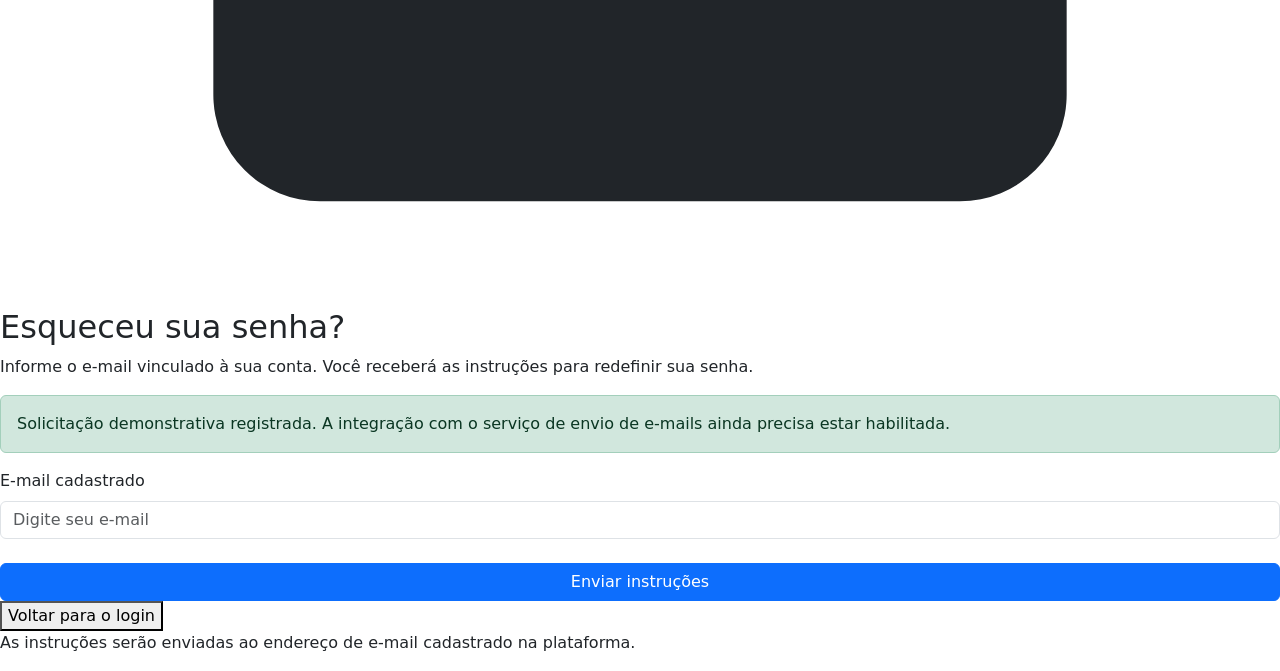
==== commit 66ebb6cb: "Atualiza formulário de pacientes e ajustes visuais" ====
--- a/src/main/resources/templates/index.html
+++ b/src/main/resources/templates/index.html
@@ -1,105 +1,167 @@
 
-<!doctype html>
+<!DOCTYPE html>
 <html lang="pt-BR" xmlns:th="http://www.thymeleaf.org">
 
 <head>
-    <meta charset="utf-8">
+    <meta charset="UTF-8">
     <meta name="viewport" content="width=device-width, initial-scale=1">
     <meta name="theme-color" content="#315f4e">
 
     <title>Entrar | MedCare</title>
 
-    <link href="https://cdn.jsdelivr.net/npm/bootstrap@5.3.3/dist/css/bootstrap.min.css" rel="stylesheet">
-
+    <!-- Bootstrap -->
+    <link
+            href="https://cdn.jsdelivr.net/npm/bootstrap@5.3.3/dist/css/bootstrap.min.css"
+            rel="stylesheet">
+
+    <!-- Fontes -->
     <link rel="preconnect" href="https://fonts.googleapis.com">
     <link rel="preconnect" href="https://fonts.gstatic.com" crossorigin>
-    <link href="https://fonts.googleapis.com/css2?family=DM+Sans:wght@400;500;600;700&display=swap" rel="stylesheet">
-
-    <link rel="stylesheet" th:href="@{/css/style.css}">
+
+    <link
+            href="https://fonts.googleapis.com/css2?family=DM+Sans:wght@400;500;600;700&display=swap"
+            rel="stylesheet">
+
+    <!-- CSS do MedCare -->
+    <link
+            rel="stylesheet"
+            th:href="@{/css/style.css(v=2)}">
 </head>
 
 <body>
 
 <main class="login-shell">
 
+    <!-- =====================================
+         PAINEL INSTITUCIONAL
+    ====================================== -->
+
     <section class="brand-panel" aria-label="MedCare">
 
         <div class="brand-content">
 
-            <svg class="brand-mark" viewBox="0 0 100 100" fill="none" aria-hidden="true">
+            <svg class="brand-mark"
+                 viewBox="0 0 100 100"
+                 fill="none"
+                 aria-hidden="true">
+
                 <path
                         d="M38 10a8 8 0 0 1 8 8v14h14a8 8 0 0 1 0 16H46v14a8 8 0 0 1-16 0V48H16a8 8 0 0 1 0-16h14V18a8 8 0 0 1 8-8Z"
-                        stroke="currentColor" stroke-width="6" />
-                <path d="M51 82c-2-17 8-35 34-38-3 24-15 38-34 38Z" fill="currentColor" />
-                <path d="M43 88c3-13 13-24 30-34" stroke="#315f4e" stroke-width="3" stroke-linecap="round" />
+                        stroke="currentColor"
+                        stroke-width="6"/>
+
+                <path
+                        d="M51 82c-2-17 8-35 34-38-3 24-15 38-34 38Z"
+                        fill="currentColor"/>
+
+                <path
+                        d="M43 88c3-13 13-24 30-34"
+                        stroke="#315f4e"
+                        stroke-width="3"
+                        stroke-linecap="round"/>
+
             </svg>
 
-            <h1 class="brand-name">Med<span>Care</span></h1>
-
-            <p class="brand-tagline">Sistema integrado de Gestão Hospitalar</p>
+            <h1 class="brand-name">
+                Med<span>Care</span>
+            </h1>
+
+            <p class="brand-tagline">
+                Sistema integrado de Gestão Hospitalar
+            </p>
 
             <div class="brand-divider"></div>
 
-            <p class="brand-motto">Tecnologia para cuidar melhor.</p>
+            <p class="brand-motto">
+                Tecnologia para cuidar melhor.
+            </p>
 
         </div>
 
     </section>
 
+    <!-- =====================================
+         PAINEL DE LOGIN
+    ====================================== -->
+
     <section class="form-panel" aria-label="Acesso à conta">
 
         <div class="login-card">
 
-            <h2 class="card-heading">Bem-vindo de volta</h2>
-
-            <p class="card-subheading">Acesse sua conta para continuar</p>
-            <div class="alert alert-success"
+            <h2 class="card-heading">
+                Bem-vindo de volta
+            </h2>
+
+            <p class="card-subheading">
+                Acesse sua conta para continuar
+            </p>
+
+            <!-- Cadastro realizado -->
+            <div class="alert alert-success alert-login"
+                 role="alert"
                  th:if="${param.cadastroSucesso}">
+
                 Cadastro solicitado com sucesso!
                 Aguarde a aprovação da administração.
+
             </div>
 
-
+            <!-- Aguardando aprovação -->
             <div class="alert alert-warning alert-login"
                  role="alert"
                  th:if="${aguardandoAprovacao}">
 
                 <strong>Acesso aguardando liberação!</strong>
+
                 <br>
+
                 Seu cadastro foi realizado, mas ainda não foi aprovado
                 pela administração do MedCare. Aguarde a liberação
                 para conseguir acessar o sistema.
 
             </div>
 
-            <!-- Mensagem de erro de autenticação -->
+            <!-- Erro de autenticação -->
             <div class="alert alert-danger alert-login"
                  role="alert"
                  th:if="${param.error}">
-                E-mail ou senha incorretos. Verifique suas credenciais.
+
+                E-mail ou senha incorretos.
+                Verifique suas credenciais.
+
             </div>
 
-            <!-- Mensagem de logout -->
+            <!-- Logout realizado -->
             <div class="alert alert-success alert-login"
                  role="alert"
                  th:if="${param.logout}">
+
                 Você saiu da sua conta com sucesso.
+
             </div>
 
-            <!-- Formulário integrado ao Spring Security -->
+            <!-- =====================================
+                 FORMULÁRIO DE AUTENTICAÇÃO
+            ====================================== -->
+
             <form th:action="@{/login}" method="post">
 
+                <!-- E-mail -->
                 <div class="mb-4">
 
-                    <label for="email" class="form-label">E-mail</label>
+                    <label for="email" class="form-label">
+                        E-mail
+                    </label>
 
                     <div class="input-group">
 
-              <span class="input-group-text" aria-hidden="true">
-                <svg class="input-icon" viewBox="0 0 24 24">
-                  <path d="M12 12a4 4 0 1 0 0-8 4 4 0 0 0 0 8Zm0 2c-4.42 0-8 2.24-8 5v1h16v-1c0-2.76-3.58-5-8-5Z" />
-                </svg>
-              </span>
+                        <span class="input-group-text" aria-hidden="true">
+
+                            <svg class="input-icon" viewBox="0 0 24 24">
+                                <path d="M12 12a4 4 0 1 0 0-8 4 4 0 0 0 0 8Zm0 2c-4.42 0-8 2.24-8 5v1h16v-1c0-2.76-3.58-5-8-5Z"/>
+                            </svg>
+
+                        </span>
 
                         <input
                                 id="email"
@@ -114,18 +176,22 @@
 
                 </div>
 
+                <!-- Senha -->
                 <div class="mb-3">
 
-                    <label for="senha" class="form-label">Senha</label>
+                    <label for="senha" class="form-label">
+                        Senha
+                    </label>
 
                     <div class="input-group password-group">
 
-              <span class="input-group-text" aria-hidden="true">
-                <svg class="input-icon" viewBox="0 0 24 24">
-                  <path
-                          d="M18 8h-1V6a5 5 0 0 0-10 0v2H6a2 2 0 0 0-2 2v10a2 2 0 0 0 2 2h12a2 2 0 0 0 2-2V10a2 2 0 0 0-2-2ZM9 6a3 3 0 0 1 6 0v2H9V6Zm3 12a2 2 0 1 1 0-4 2 2 0 0 1 0 4Z" />
-                </svg>
-              </span>
+                        <span class="input-group-text" aria-hidden="true">
+
+                            <svg class="input-icon" viewBox="0 0 24 24">
+                                <path d="M18 8h-1V6a5 5 0 0 0-10 0v2H6a2 2 0 0 0-2 2v10a2 2 0 0 0 2 2h12a2 2 0 0 0 2-2V10a2 2 0 0 0-2-2ZM9 6a3 3 0 0 1 6 0v2H9V6Zm3 12a2 2 0 1 1 0-4 2 2 0 0 1 0 4Z"/>
+                            </svg>
+
+                        </span>
 
                         <input
                                 id="senha"
@@ -143,9 +209,13 @@
                                 aria-label="Mostrar senha"
                                 title="Mostrar senha">
 
-                            <svg class="input-icon" viewBox="0 0 24 24">
+                            <svg class="input-icon"
+                                 viewBox="0 0 24 24"
+                                 fill="currentColor">
+
                                 <path id="eyeIcon"
-                                      d="M12 5c-5 0-9.27 3.11-11 7 1.73 3.89 6 7 11 7s9.27-3.11 11-7c-1.73-3.89-6-7-11-7Zm0 11a4 4 0 1 1 0-8 4 4 0 0 1 0 8Zm0-2a2 2 0 1 0 0-4 2 2 0 0 0 0 4Z" />
+                                      d="M12 5c-5 0-9.27 3.11-11 7 1.73 3.89 6 7 11 7s9.27-3.11 11-7c-1.73-3.89-6-7-11-7Zm0 11a4 4 0 1 1 0-8 4 4 0 0 1 0 8Zm0-2a2 2 0 1 0 0-4 2 2 0 0 0 0 4Z"/>
+
                             </svg>
 
                         </button>
@@ -154,6 +224,7 @@
 
                 </div>
 
+                <!-- Opções de acesso -->
                 <div class="d-flex align-items-center justify-content-between mb-4">
 
                     <div class="form-check">
@@ -174,29 +245,43 @@
                             type="button"
                             class="forgot-link"
                             id="openRecovery">
+
                         Esqueceu sua senha?
+
                     </button>
 
                 </div>
 
-                <button class="btn btn-primary btn-login w-100" type="submit">
+                <!-- Botão entrar -->
+                <button
+                        class="btn btn-primary btn-login w-100"
+                        type="submit">
+
                     Entrar
+
                 </button>
 
+                <!-- Cadastro -->
                 <div class="register-prompt">
+
                     Ainda não tem acesso?
+
                     <a class="register-link" th:href="@{/cadastro}">
                         Solicitar cadastro
                     </a>
+
                 </div>
 
             </form>
 
+            <!-- Aviso de segurança -->
             <div class="security-note">
 
                 <p>Acesso seguro e protegido.</p>
 
-                <p>Destinado apenas para funcionários e profissionais autorizados.</p>
+                <p>
+                    Destinado apenas para funcionários e profissionais autorizados.
+                </p>
 
             </div>
 
@@ -206,25 +291,35 @@
 
 </main>
 
-<!-- MODAL DE RECUPERAÇÃO DE SENHA -->
-<div class="recovery-overlay" id="recoveryModal" aria-hidden="true">
+<!-- =====================================
+     MODAL DE RECUPERAÇÃO DE SENHA
+====================================== -->
+
+<div class="recovery-overlay"
+     id="recoveryModal"
+     aria-hidden="true">
 
     <section class="recovery-card"
              role="dialog"
              aria-modal="true"
              aria-labelledby="recoveryTitle">
 
-        <button type="button"
+        <button
+                type="button"
                 class="recovery-close"
                 id="closeRecovery"
                 aria-label="Fechar">
+
             &times;
+
         </button>
 
         <div class="recovery-icon">
+
             <svg viewBox="0 0 24 24" fill="currentColor">
                 <path d="M12 1a5 5 0 0 0-5 5v3H6a2 2 0 0 0-2 2v9a2 2 0 0 0 2 2h12a2 2 0 0 0 2-2v-9a2 2 0 0 0-2-2h-1V6a5 5 0 0 0-5-5Zm-3 8V6a3 3 0 1 1 6 0v3H9Zm3 8a2 2 0 1 1 0-4 2 2 0 0 1 0 4Z"/>
             </svg>
+
         </div>
 
         <h2 id="recoveryTitle" class="recovery-heading">
@@ -232,65 +327,79 @@
         </h2>
 
         <p class="recovery-description">
-            Informe o telefone vinculado à sua conta.
-            Você poderá receber um código de verificação
-            por SMS para redefinir sua senha.
+            Informe o e-mail vinculado à sua conta.
+            Você receberá as instruções para redefinir sua senha.
         </p>
 
         <div class="alert alert-success recovery-result"
              id="resultMessage"
              role="status"
              aria-live="polite">
+
             Solicitação demonstrativa registrada.
-            O envio do código por SMS será habilitado
-            quando a API de verificação estiver conectada.
+            A integração com o serviço de envio de e-mails ainda precisa estar habilitada.
+
         </div>
 
         <form id="recoveryForm">
 
             <div class="mb-4">
-                <label for="telefone" class="form-label">
-                    Número de telefone
+
+                <label for="emailRecuperacao" class="form-label">
+                    E-mail cadastrado
                 </label>
 
                 <input
                         class="form-control"
-                        id="telefone"
-                        name="telefone"
-                        type="tel"
-                        inputmode="numeric"
-                        placeholder="(11) 99999-9999"
-                        autocomplete="tel"
-                        maxlength="15"
+                        id="emailRecuperacao"
+                        name="email"
+                        type="email"
+                        placeholder="Digite seu e-mail"
+                        autocomplete="email"
                         required>
+
             </div>
 
-            <button class="btn btn-primary recovery-submit w-100"
+            <button
+                    class="btn btn-primary recovery-submit w-100"
                     type="submit">
-                Enviar código de verificação
+
+                Enviar instruções
+
             </button>
 
         </form>
 
-        <button type="button"
+        <button
+                type="button"
                 class="recovery-cancel"
                 id="cancelRecovery">
+
             Voltar para o login
+
         </button>
 
         <div class="recovery-security">
+
             <p>
-                O código de verificação será enviado ao telefone
-                cadastrado após a integração com a API da plataforma.
+                As instruções serão enviadas ao endereço de e-mail
+                cadastrado na plataforma.
             </p>
+
         </div>
 
     </section>
+
 </div>
-<!-- FIM DO MODAL -->
-
+
+<!-- =====================================
+     JAVASCRIPT
+====================================== -->
 
 <script>
+
+    // Mostrar e ocultar senha
+
     const password = document.getElementById('senha');
     const toggle = document.getElementById('togglePassword');
 
@@ -310,9 +419,7 @@
     });
 
 
-    // =====================================
-    // MODAL DE RECUPERAÇÃO DE SENHA
-    // =====================================
+    // Modal de recuperação
 
     const recoveryModal = document.getElementById('recoveryModal');
     const openRecovery = document.getElementById('openRecovery');
@@ -320,80 +427,72 @@
     const cancelRecovery = document.getElementById('cancelRecovery');
 
     const recoveryForm = document.getElementById('recoveryForm');
-    const phoneInput = document.getElementById('telefone');
+    const emailInput = document.getElementById('emailRecuperacao');
     const resultMessage = document.getElementById('resultMessage');
 
+
     function openRecoveryModal() {
+
         recoveryModal.classList.add('active');
+
         recoveryModal.setAttribute('aria-hidden', 'false');
 
         document.body.classList.add('recovery-open');
 
         setTimeout(() => {
-            phoneInput.focus();
+            emailInput.focus();
         }, 100);
+
     }
 
+
     function closeRecoveryModal() {
+
         recoveryModal.classList.remove('active');
+
         recoveryModal.setAttribute('aria-hidden', 'true');
 
         document.body.classList.remove('recovery-open');
 
         openRecovery.focus();
+
     }
 
+
     openRecovery.addEventListener('click', openRecoveryModal);
 
     closeRecovery.addEventListener('click', closeRecoveryModal);
 
     cancelRecovery.addEventListener('click', closeRecoveryModal);
 
+
     // Fechar clicando fora do modal
+
     recoveryModal.addEventListener('click', (event) => {
+
         if (event.target === recoveryModal) {
             closeRecoveryModal();
         }
+
     });
 
+
     // Fechar pressionando ESC
+
     document.addEventListener('keydown', (event) => {
+
         if (
             event.key === 'Escape' &&
             recoveryModal.classList.contains('active')
         ) {
             closeRecoveryModal();
         }
+
     });
 
-    // Máscara de telefone
-    phoneInput.addEventListener('input', () => {
-
-        const digits = phoneInput.value
-            .replace(/\D/g, '')
-            .slice(0, 11);
-
-        if (digits.length <= 2) {
-            phoneInput.value = digits.length
-                ? `(${digits}`
-                : '';
-
-        } else if (digits.length <= 7) {
-            phoneInput.value =
-                `(${digits.slice(0, 2)}) ${digits.slice(2)}`;
-
-        } else if (digits.length <= 10) {
-            phoneInput.value =
-                `(${digits.slice(0, 2)}) ${digits.slice(2, 6)}-${digits.slice(6)}`;
-
-        } else {
-            phoneInput.value =
-                `(${digits.slice(0, 2)}) ${digits.slice(2, 7)}-${digits.slice(7)}`;
-        }
-
-    });
-
-    // Envio demonstrativo
+
+    // Envio demonstrativo da recuperação
+
     recoveryForm.addEventListener('submit', (event) => {
 
         event.preventDefault();
@@ -415,4 +514,4 @@
 </script>
 
 </body>
-</html>+</html>
